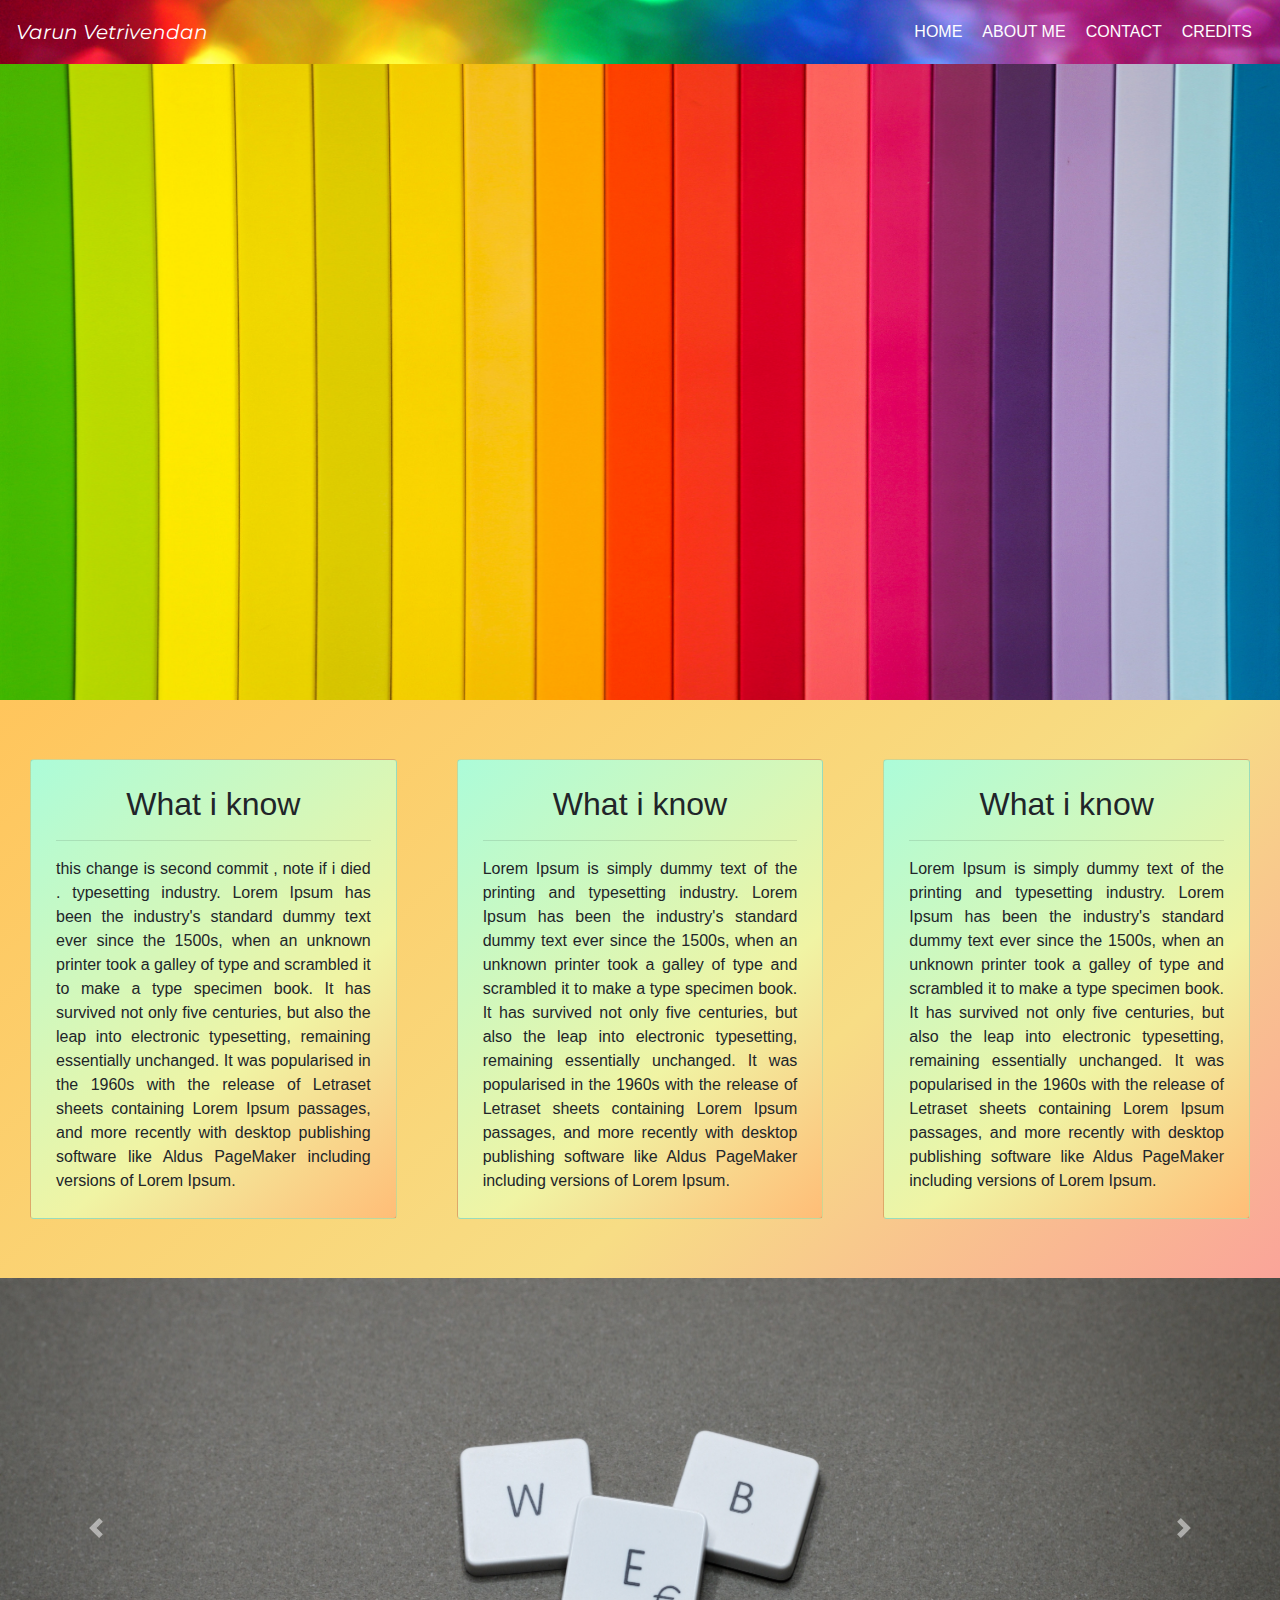
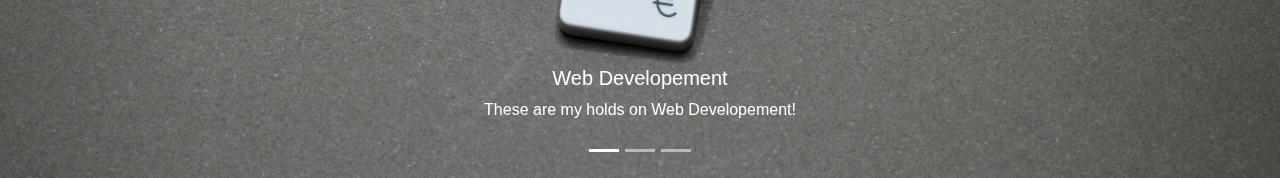
==== html/mainpage.html @ a02e4caa "changed layout what i know" ====
<!DOCTYPE html>
<html lang="en" dir="ltr">
  <head>
    <meta charset="utf-8">
    <link rel="stylesheet" href="https://cdn.jsdelivr.net/npm/bootstrap@4.6.1/dist/css/bootstrap.min.css" integrity="sha384-zCbKRCUGaJDkqS1kPbPd7TveP5iyJE0EjAuZQTgFLD2ylzuqKfdKlfG/eSrtxUkn" crossorigin="anonymous">
    <link rel="preconnect" href="https://fonts.googleapis.com">
    <link rel="preconnect" href="https://fonts.gstatic.com" crossorigin>
    <link href="https://fonts.googleapis.com/css2?family=Montserrat:ital,wght@0,900;1,700&family=Playfair+Display+SC:ital,wght@0,400;0,700;1,400&family=Playfair+Display:ital,wght@0,400;1,400;1,500&display=swap" rel="stylesheet">
    <link rel="stylesheet" href="..\css\maincss.css">
    <link rel="stylesheet" href="https://maxcdn.bootstrapcdn.com/bootstrap/4.0.0/css/bootstrap.min.css" integrity="sha384-Gn5384xqQ1aoWXA+058RXPxPg6fy4IWvTNh0E263XmFcJlSAwiGgFAW/dAiS6JXm" crossorigin="anonymous">

    <script src="https://code.jquery.com/jquery-3.2.1.slim.min.js" integrity="sha384-KJ3o2DKtIkvYIK3UENzmM7KCkRr/rE9/Qpg6aAZGJwFDMVNA/GpGFF93hXpG5KkN" crossorigin="anonymous"></script>
    <script src="https://cdnjs.cloudflare.com/ajax/libs/popper.js/1.12.9/umd/popper.min.js" integrity="sha384-ApNbgh9B+Y1QKtv3Rn7W3mgPxhU9K/ScQsAP7hUibX39j7fakFPskvXusvfa0b4Q" crossorigin="anonymous"></script>
    <script src="https://maxcdn.bootstrapcdn.com/bootstrap/4.0.0/js/bootstrap.min.js" integrity="sha384-JZR6Spejh4U02d8jOt6vLEHfe/JQGiRRSQQxSfFWpi1MquVdAyjUar5+76PVCmYl" crossorigin="anonymous"></script>


    <title>Varun :)</title>
  </head>
  <body>
  <!--<img class='img1' src='C:/Users/VARUN/Desktop/webdev/Portfolio/images/pexels-james-wheeler-417074.jpg' /> -->
    <nav class='navbar navbar-expand-lg navbar-dark bg-light fixed-top'>
      <a class="navbar-brand" href="#">Varun Vetrivendan</a>
      <ul class='navbar-nav ml-auto'>

        <li class='nav-item '><a  href="#" class=' barlink'>HOME</a></li>
        <li class='nav-item'><a  href="#" class=' barlink' >ABOUT ME<a/></li>
        <li class='nav-item'><a  href="#" class=' barlink'>CONTACT</a> </li>
        <li class='nav-item'><a  href="#" class=' barlink'>CREDITS</a> </li>
      </ul>
    </nav>
   <div >
     <img class='maintop' src='..\images\pexels-magda-ehlers-1279813.jpg' />
   </div>
  <div class='container-fluid ik'>


   <div class='row'>
     <div class='col-lg-4 col-md-2'>
       <div class="card">

         <div class="card-body">
            <h2 class="card-title">What i know</h2>
            <hr class='textbox'/>
            <p class="card-text">
            this change is second commit , note if i died . typesetting industry. Lorem Ipsum has been the industry's standard dummy text ever since the 1500s, when an unknown printer took a galley of type and scrambled it to make a type specimen book. It has survived not only five centuries, but also the leap into electronic typesetting, remaining essentially unchanged. It was popularised in the 1960s with the release of Letraset sheets containing Lorem Ipsum passages, and more recently with desktop publishing software like Aldus PageMaker including versions of Lorem Ipsum.      </p>
         </div>
       </div>
     </div>


    <div class='col-lg-4 col-md-2'>
      <div class="card">

        <div class="card-body">
           <h2 class="card-title">What i know</h2>
           <hr class='textbox' />
           <p class="card-text">
           Lorem Ipsum is simply dummy text of the printing and typesetting industry. Lorem Ipsum has been the industry's standard dummy text ever since the 1500s, when an unknown printer took a galley of type and scrambled it to make a type specimen book. It has survived not only five centuries, but also the leap into electronic typesetting, remaining essentially unchanged. It was popularised in the 1960s with the release of Letraset sheets containing Lorem Ipsum passages, and more recently with desktop publishing software like Aldus PageMaker including versions of Lorem Ipsum.      </p>
        </div>
      </div>
    </div>

    <div class='col-lg-4'>
      <div class="card">

        <div class="card-body">
           <h2 class="card-title">What i know</h2>
           <hr class='textbox' />
           <p class="card-text">
           Lorem Ipsum is simply dummy text of the printing and typesetting industry. Lorem Ipsum has been the industry's standard dummy text ever since the 1500s, when an unknown printer took a galley of type and scrambled it to make a type specimen book. It has survived not only five centuries, but also the leap into electronic typesetting, remaining essentially unchanged. It was popularised in the 1960s with the release of Letraset sheets containing Lorem Ipsum passages, and more recently with desktop publishing software like Aldus PageMaker including versions of Lorem Ipsum.      </p>
        </div>
      </div>
    </div>
  </div>
</div>
<!----------------------------------------------------------  -->


<div id="carouselExampleIndicators" class="carousel slide " data-ride="carousel">
    <ol class="carousel-indicators">
        <li data-target="#carouselExampleIndicators" data-slide-to="0" class="active"></li>
        <li data-target="#carouselExampleIndicators" data-slide-to="1"></li>
        <li data-target="#carouselExampleIndicators" data-slide-to="2"></li>
    </ol>
    <div class="carousel-inner carsl">
        <div class="carousel-item active">
            <img class="d-block w-100" src="..\images\web1.jpg" alt="First slide">
            <div class="carousel-caption d-none d-md-block">
                <h5>Web Developement</h5>
                <p>These are my holds on Web Developement!</p>
            </div>
        </div>
        <div class="carousel-item">
            <img class="d-block w-100" src="..\images\bacl3.jpg" alt="Second slide">
        </div>
        <div class="carousel-item">
            <img class="d-block w-100" src="https://placeimg.com/1080/500/nature" alt="Third slide">
        </div>

    </div>
    <a class="carousel-control-prev" href="#carouselExampleIndicators" role="button" data-slide="prev">
        <span class="carousel-control-prev-icon" aria-hidden="true"></span>
        <span class="sr-only">Previous</span>
    </a>
    <a class="carousel-control-next" href="#carouselExampleIndicators" role="button" data-slide="next">
        <span class="carousel-control-next-icon" aria-hidden="true"></span>
        <span class="sr-only">Next</span>
    </a>
</div>
  </body>
</html>
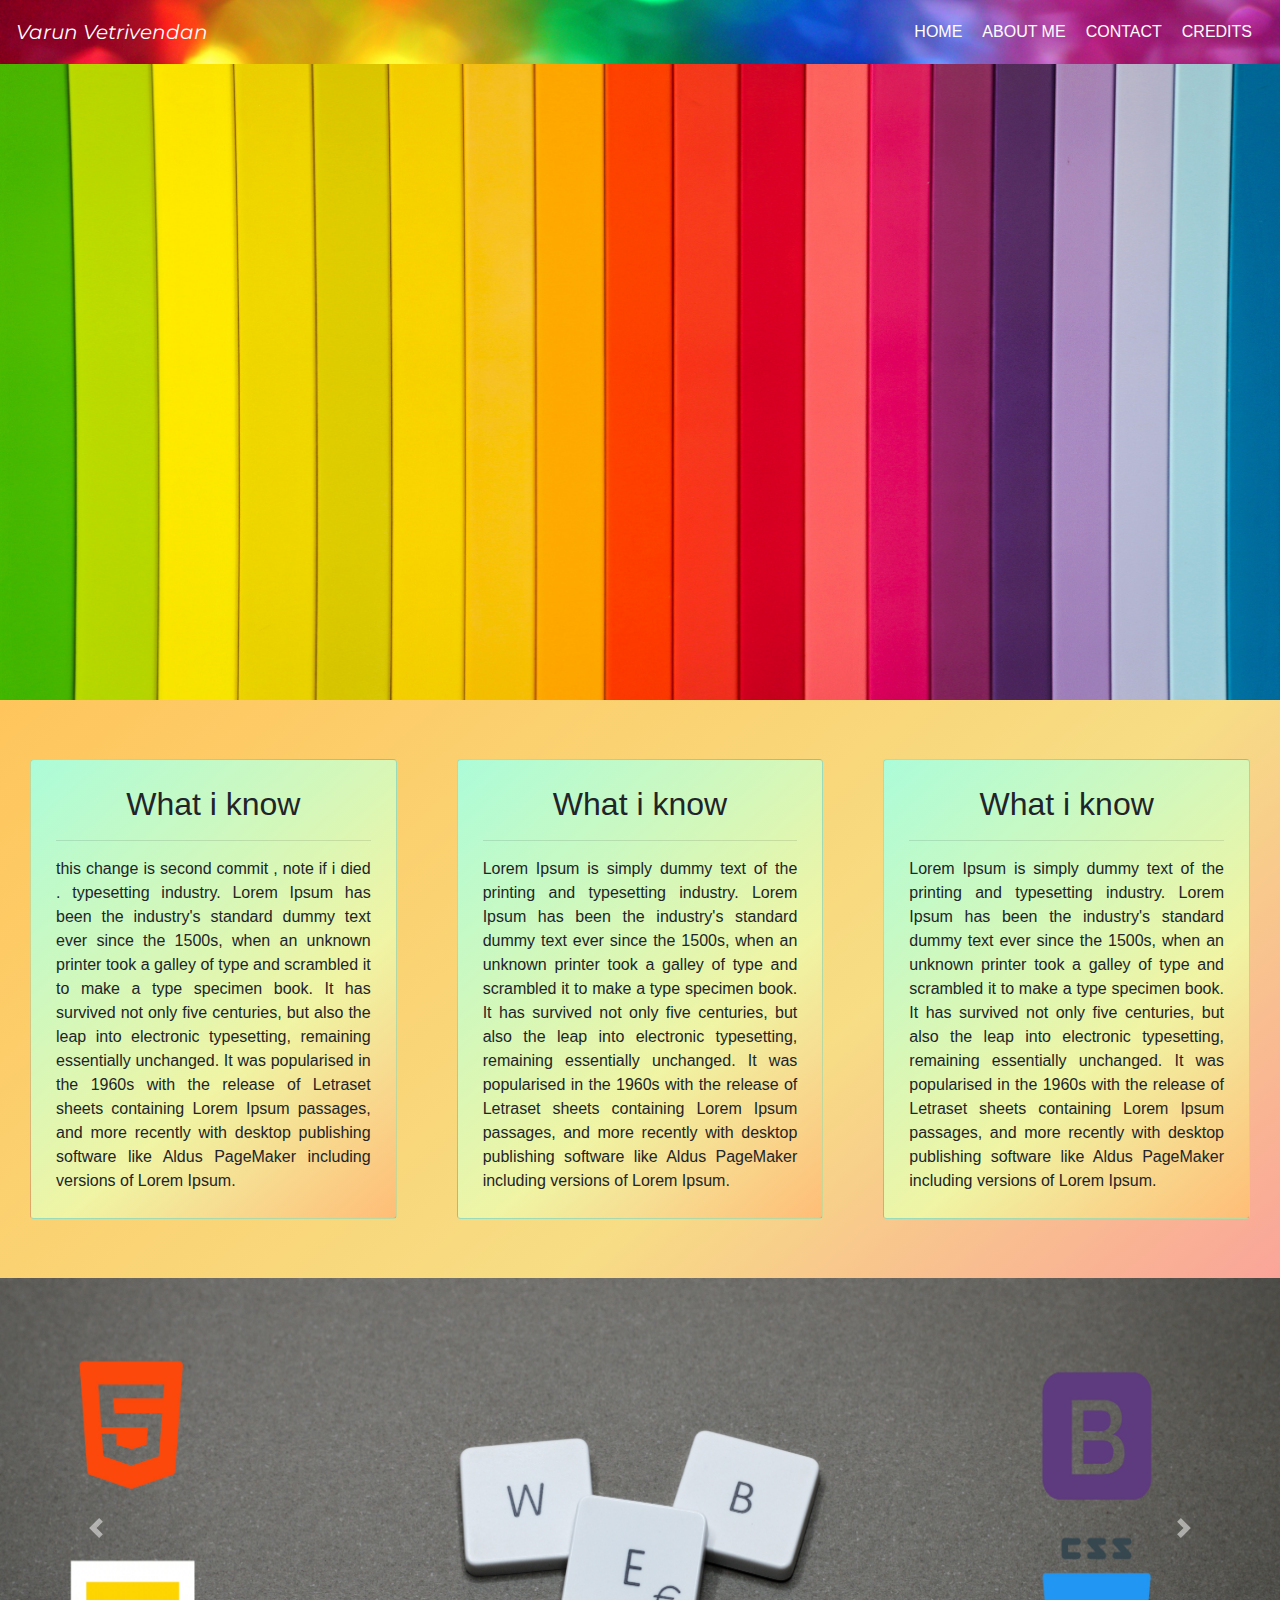
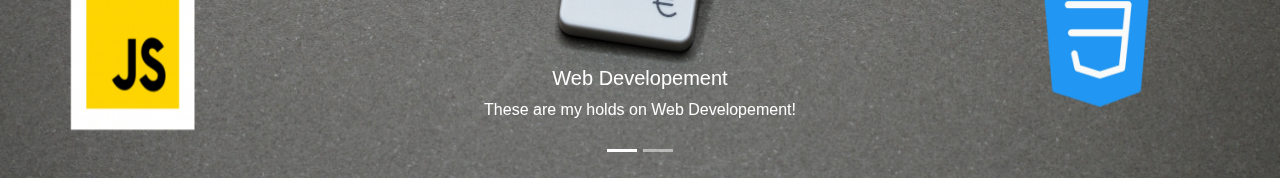
==== commit a36079fb: "Updating old file for continuation nothin else" ====
--- a/html/mainpage.html
+++ b/html/mainpage.html
@@ -35,7 +35,7 @@
 
 
    <div class='row'>
-     <div class='col-lg-4 col-md-2'>
+     <div class='col-lg-4 col-md-6'>
        <div class="card">
 
          <div class="card-body">
@@ -48,7 +48,7 @@
      </div>
 
 
-    <div class='col-lg-4 col-md-2'>
+    <div class='col-lg-4 col-md-6'>
       <div class="card">
 
         <div class="card-body">
@@ -80,7 +80,7 @@
     <ol class="carousel-indicators">
         <li data-target="#carouselExampleIndicators" data-slide-to="0" class="active"></li>
         <li data-target="#carouselExampleIndicators" data-slide-to="1"></li>
-        <li data-target="#carouselExampleIndicators" data-slide-to="2"></li>
+
     </ol>
     <div class="carousel-inner carsl">
         <div class="carousel-item active">
@@ -91,10 +91,7 @@
             </div>
         </div>
         <div class="carousel-item">
-            <img class="d-block w-100" src="..\images\bacl3.jpg" alt="Second slide">
-        </div>
-        <div class="carousel-item">
-            <img class="d-block w-100" src="https://placeimg.com/1080/500/nature" alt="Third slide">
+            <img class="d-block w-100" src="..\images\lan.jpg.png" alt="Second slide">
         </div>
 
     </div>
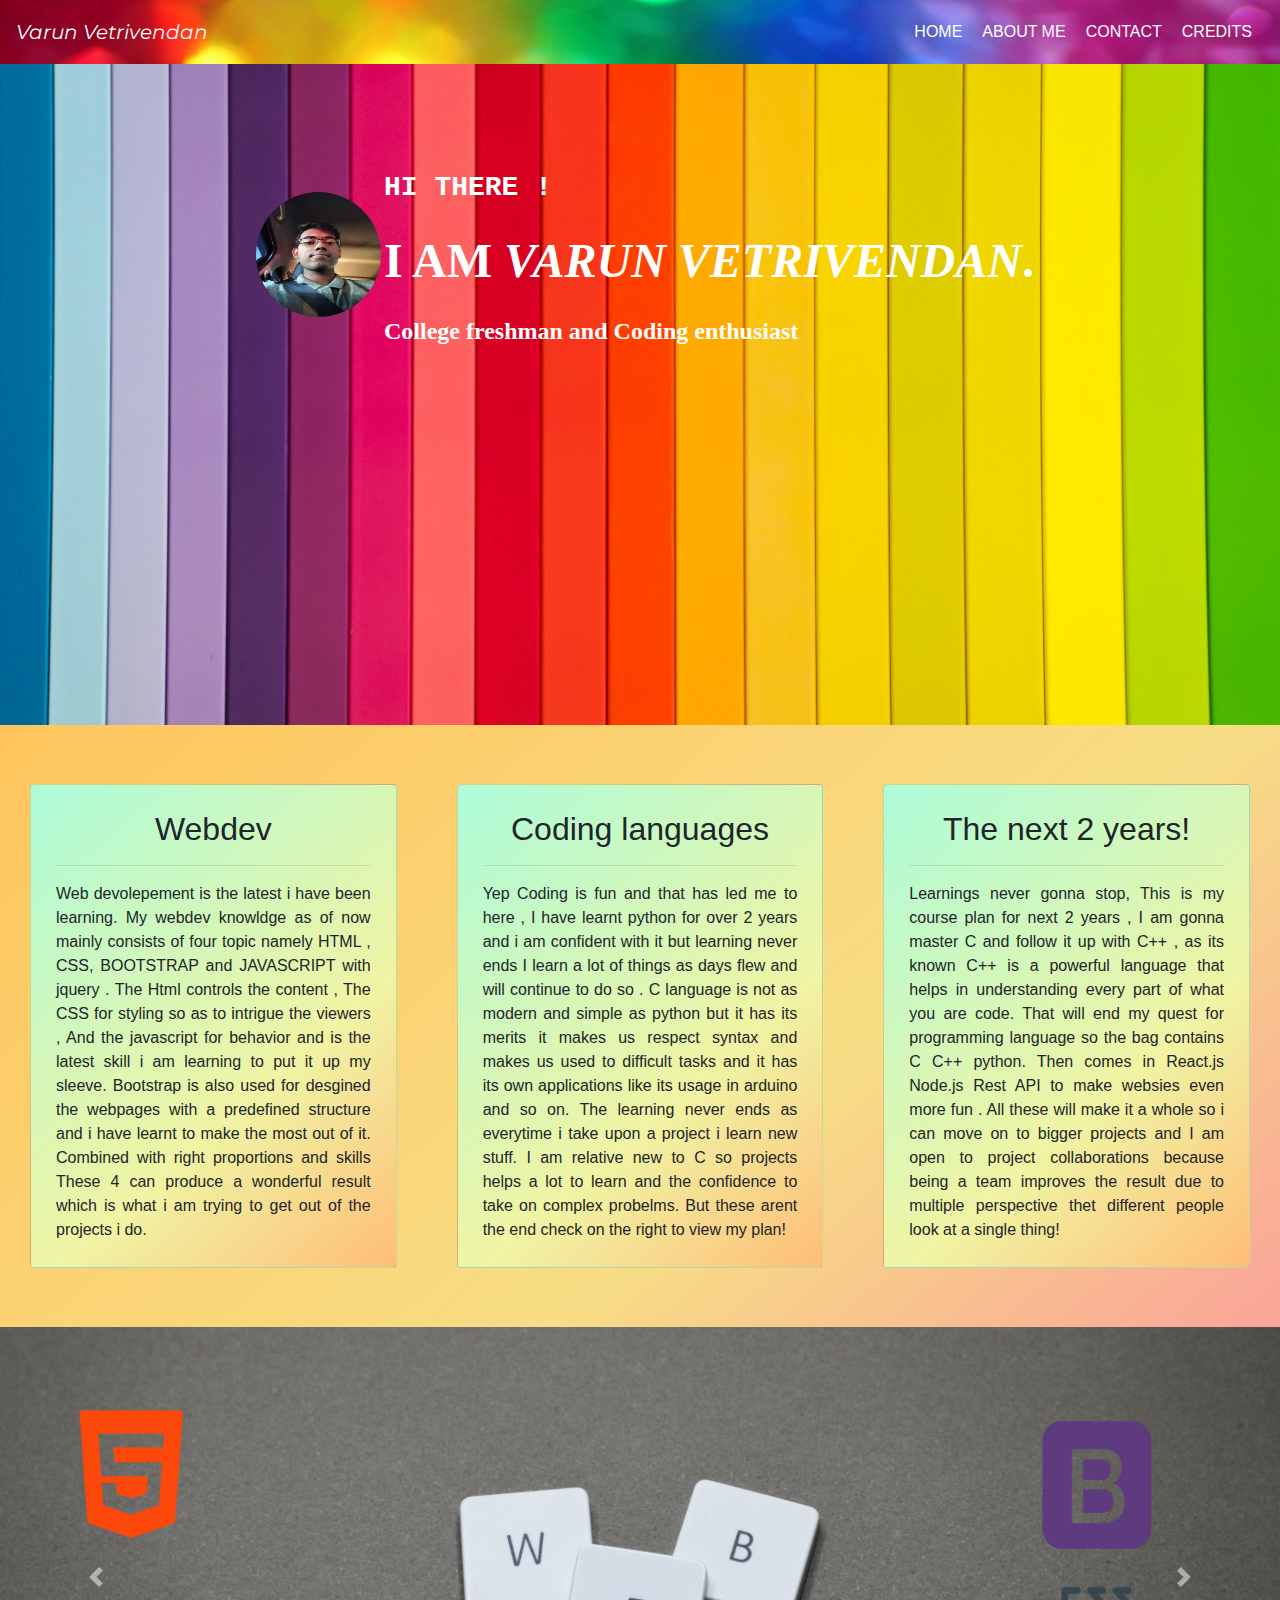
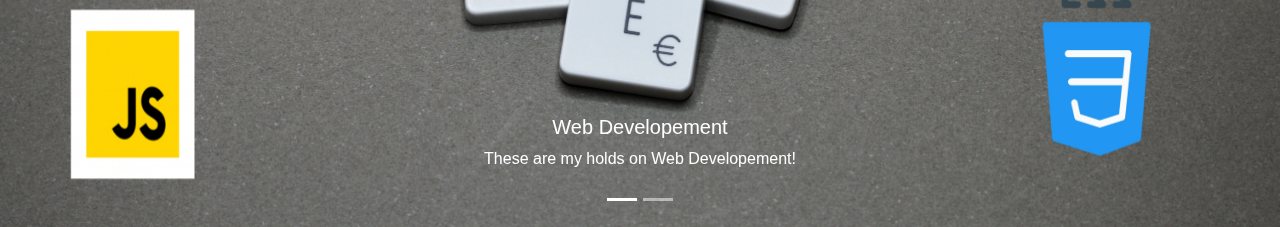
==== commit 552ffbb9: "update" ====
--- a/html/mainpage.html
+++ b/html/mainpage.html
@@ -1,108 +1,134 @@
 <!DOCTYPE html>
 <html lang="en" dir="ltr">
-  <head>
-    <meta charset="utf-8">
-    <link rel="stylesheet" href="https://cdn.jsdelivr.net/npm/bootstrap@4.6.1/dist/css/bootstrap.min.css" integrity="sha384-zCbKRCUGaJDkqS1kPbPd7TveP5iyJE0EjAuZQTgFLD2ylzuqKfdKlfG/eSrtxUkn" crossorigin="anonymous">
-    <link rel="preconnect" href="https://fonts.googleapis.com">
-    <link rel="preconnect" href="https://fonts.gstatic.com" crossorigin>
-    <link href="https://fonts.googleapis.com/css2?family=Montserrat:ital,wght@0,900;1,700&family=Playfair+Display+SC:ital,wght@0,400;0,700;1,400&family=Playfair+Display:ital,wght@0,400;1,400;1,500&display=swap" rel="stylesheet">
-    <link rel="stylesheet" href="..\css\maincss.css">
-    <link rel="stylesheet" href="https://maxcdn.bootstrapcdn.com/bootstrap/4.0.0/css/bootstrap.min.css" integrity="sha384-Gn5384xqQ1aoWXA+058RXPxPg6fy4IWvTNh0E263XmFcJlSAwiGgFAW/dAiS6JXm" crossorigin="anonymous">
 
-    <script src="https://code.jquery.com/jquery-3.2.1.slim.min.js" integrity="sha384-KJ3o2DKtIkvYIK3UENzmM7KCkRr/rE9/Qpg6aAZGJwFDMVNA/GpGFF93hXpG5KkN" crossorigin="anonymous"></script>
-    <script src="https://cdnjs.cloudflare.com/ajax/libs/popper.js/1.12.9/umd/popper.min.js" integrity="sha384-ApNbgh9B+Y1QKtv3Rn7W3mgPxhU9K/ScQsAP7hUibX39j7fakFPskvXusvfa0b4Q" crossorigin="anonymous"></script>
-    <script src="https://maxcdn.bootstrapcdn.com/bootstrap/4.0.0/js/bootstrap.min.js" integrity="sha384-JZR6Spejh4U02d8jOt6vLEHfe/JQGiRRSQQxSfFWpi1MquVdAyjUar5+76PVCmYl" crossorigin="anonymous"></script>
+<head>
+  <meta charset="utf-8">
+  <link rel="stylesheet" href="https://cdn.jsdelivr.net/npm/bootstrap@4.6.1/dist/css/bootstrap.min.css" integrity="sha384-zCbKRCUGaJDkqS1kPbPd7TveP5iyJE0EjAuZQTgFLD2ylzuqKfdKlfG/eSrtxUkn" crossorigin="anonymous">
+  <link rel="preconnect" href="https://fonts.googleapis.com">
+  <link rel="preconnect" href="https://fonts.gstatic.com" crossorigin>
+  <link href="https://fonts.googleapis.com/css2?family=Montserrat:ital,wght@0,900;1,700&family=Playfair+Display+SC:ital,wght@0,400;0,700;1,400&family=Playfair+Display:ital,wght@0,400;1,400;1,500&display=swap" rel="stylesheet">
+  <link rel="stylesheet" href="..\css\maincss.css">
+  <link rel="stylesheet" href="https://maxcdn.bootstrapcdn.com/bootstrap/4.0.0/css/bootstrap.min.css" integrity="sha384-Gn5384xqQ1aoWXA+058RXPxPg6fy4IWvTNh0E263XmFcJlSAwiGgFAW/dAiS6JXm" crossorigin="anonymous">
+
+  <script src="https://code.jquery.com/jquery-3.2.1.slim.min.js" integrity="sha384-KJ3o2DKtIkvYIK3UENzmM7KCkRr/rE9/Qpg6aAZGJwFDMVNA/GpGFF93hXpG5KkN" crossorigin="anonymous"></script>
+  <script src="https://cdnjs.cloudflare.com/ajax/libs/popper.js/1.12.9/umd/popper.min.js" integrity="sha384-ApNbgh9B+Y1QKtv3Rn7W3mgPxhU9K/ScQsAP7hUibX39j7fakFPskvXusvfa0b4Q" crossorigin="anonymous"></script>
+  <script src="https://maxcdn.bootstrapcdn.com/bootstrap/4.0.0/js/bootstrap.min.js" integrity="sha384-JZR6Spejh4U02d8jOt6vLEHfe/JQGiRRSQQxSfFWpi1MquVdAyjUar5+76PVCmYl" crossorigin="anonymous"></script>
 
 
-    <title>Varun :)</title>
-  </head>
-  <body>
+  <title>Varun :)</title>
+</head>
+
+<body>
   <!--<img class='img1' src='C:/Users/VARUN/Desktop/webdev/Portfolio/images/pexels-james-wheeler-417074.jpg' /> -->
-    <nav class='navbar navbar-expand-lg navbar-dark bg-light fixed-top'>
-      <a class="navbar-brand" href="#">Varun Vetrivendan</a>
-      <ul class='navbar-nav ml-auto'>
+  <nav class='navbar navbar-expand-lg navbar-dark bg-light fixed-top'>
+    <a class="navbar-brand" href="#">Varun Vetrivendan</a>
+    <ul class='navbar-nav ml-auto'>
 
-        <li class='nav-item '><a  href="#" class=' barlink'>HOME</a></li>
-        <li class='nav-item'><a  href="#" class=' barlink' >ABOUT ME<a/></li>
-        <li class='nav-item'><a  href="#" class=' barlink'>CONTACT</a> </li>
-        <li class='nav-item'><a  href="#" class=' barlink'>CREDITS</a> </li>
-      </ul>
-    </nav>
-   <div >
-     <img class='maintop' src='..\images\pexels-magda-ehlers-1279813.jpg' />
-   </div>
-  <div class='container-fluid ik'>
+      <li class='nav-item '><a href="#maintop" class=' barlink'>HOME</a></li>
+      <li class='nav-item'><a href="#abtmeid" class=' barlink'>ABOUT ME<a /></li>
+      <li class='nav-item'><a href="#" class=' barlink'>CONTACT</a> </li>
+      <li class='nav-item'><a href="#" class=' barlink'>CREDITS</a> </li>
+    </ul>
+  </nav>
+  <div class='maintop' id='maintop'>
+    <div class='profilediv'>
+      <img class='profilepic' src='..\images\myself.jpg' />
+      <p class='profiletext1'>HI THERE !</p>
+
+      <p class='profiletext'>I AM <em>VARUN VETRIVENDAN</em>.</p>
+      <br />
+      <p class='profiletext3'>College freshman and Coding enthusiast</p>
+    </div>
+
+  </div>
+
+  <div class='container-fluid ik' id='abtmeid'>
 
 
-   <div class='row'>
-     <div class='col-lg-4 col-md-6'>
-       <div class="card">
+    <div class='row'>
+      <div class='col-lg-4 col-md-6'>
+        <div class="card">
 
-         <div class="card-body">
-            <h2 class="card-title">What i know</h2>
-            <hr class='textbox'/>
+          <div class="card-body">
+            <h2 class="card-title">Webdev</h2>
+            <hr class='textbox' />
             <p class="card-text">
-            this change is second commit , note if i died . typesetting industry. Lorem Ipsum has been the industry's standard dummy text ever since the 1500s, when an unknown printer took a galley of type and scrambled it to make a type specimen book. It has survived not only five centuries, but also the leap into electronic typesetting, remaining essentially unchanged. It was popularised in the 1960s with the release of Letraset sheets containing Lorem Ipsum passages, and more recently with desktop publishing software like Aldus PageMaker including versions of Lorem Ipsum.      </p>
-         </div>
-       </div>
-     </div>
+              Web devolepement is the latest i have been learning. My webdev knowldge as of now mainly consists of four topic namely
+              HTML , CSS, BOOTSTRAP and JAVASCRIPT with jquery . The Html controls the content , The CSS for styling so as to intrigue the viewers ,
+              And the javascript for behavior and is the latest skill i am learning to put it up my sleeve. Bootstrap is also used for desgined the
+              webpages with a predefined structure and i have learnt to make the most out of it. Combined with right proportions and skills These
+              4 can produce a wonderful result which is what i am trying to get out of the projects i do.
+            </p>
+          </div>
+        </div>
+      </div>
 
 
-    <div class='col-lg-4 col-md-6'>
-      <div class="card">
+      <div class='col-lg-4 col-md-6'>
+        <div class="card">
 
-        <div class="card-body">
-           <h2 class="card-title">What i know</h2>
-           <hr class='textbox' />
-           <p class="card-text">
-           Lorem Ipsum is simply dummy text of the printing and typesetting industry. Lorem Ipsum has been the industry's standard dummy text ever since the 1500s, when an unknown printer took a galley of type and scrambled it to make a type specimen book. It has survived not only five centuries, but also the leap into electronic typesetting, remaining essentially unchanged. It was popularised in the 1960s with the release of Letraset sheets containing Lorem Ipsum passages, and more recently with desktop publishing software like Aldus PageMaker including versions of Lorem Ipsum.      </p>
+          <div class="card-body">
+            <h2 class="card-title">Coding languages</h2>
+            <hr class='textbox' />
+            <p class="card-text">
+
+              Yep Coding is fun and that has led me to here , I have learnt python for over 2 years and i am confident with it but learning never ends
+              I learn a lot of things as days flew and will continue to do so . C language is not as modern and simple as python but it has its merits
+              it makes us respect syntax and makes us used to difficult tasks and it has its own applications like its usage in arduino and so on.
+              The learning never ends as everytime i take upon a project i learn new stuff. I am relative new to C so projects helps a lot to learn
+              and the confidence to take on complex probelms. But these arent the end check on the right to view my plan! </p>
+          </div>
         </div>
       </div>
-    </div>
 
-    <div class='col-lg-4'>
-      <div class="card">
+      <div class='col-lg-4'>
+        <div class="card">
 
-        <div class="card-body">
-           <h2 class="card-title">What i know</h2>
-           <hr class='textbox' />
-           <p class="card-text">
-           Lorem Ipsum is simply dummy text of the printing and typesetting industry. Lorem Ipsum has been the industry's standard dummy text ever since the 1500s, when an unknown printer took a galley of type and scrambled it to make a type specimen book. It has survived not only five centuries, but also the leap into electronic typesetting, remaining essentially unchanged. It was popularised in the 1960s with the release of Letraset sheets containing Lorem Ipsum passages, and more recently with desktop publishing software like Aldus PageMaker including versions of Lorem Ipsum.      </p>
+          <div class="card-body">
+            <h2 class="card-title">The next 2 years!</h2>
+            <hr class='textbox' />
+            <p class="card-text">
+              Learnings never gonna stop, This is my course plan for next 2 years , I am gonna master C and follow it up with C++ , as its known C++ is a
+              powerful language that helps in understanding every part of what you are code. That will end my quest for programming language so the
+              bag contains C C++ python. Then comes in React.js Node.js Rest API to make websies even more fun . All these will make it a whole so
+              i can move on to bigger projects and I am open to project collaborations
+              because being a team improves the result due to multiple perspective thet different people look at a single thing! </p>
+          </div>
         </div>
       </div>
     </div>
   </div>
-</div>
-<!----------------------------------------------------------  -->
+  <!----------------------------------------------------------  -->
 
 
-<div id="carouselExampleIndicators" class="carousel slide " data-ride="carousel">
+  <div id="carouselExampleIndicators" class="carousel slide " data-ride="carousel">
     <ol class="carousel-indicators">
-        <li data-target="#carouselExampleIndicators" data-slide-to="0" class="active"></li>
-        <li data-target="#carouselExampleIndicators" data-slide-to="1"></li>
+      <li data-target="#carouselExampleIndicators" data-slide-to="0" class="active"></li>
+      <li data-target="#carouselExampleIndicators" data-slide-to="1"></li>
 
     </ol>
     <div class="carousel-inner carsl">
-        <div class="carousel-item active">
-            <img class="d-block w-100" src="..\images\web1.jpg" alt="First slide">
-            <div class="carousel-caption d-none d-md-block">
-                <h5>Web Developement</h5>
-                <p>These are my holds on Web Developement!</p>
-            </div>
+      <div class="carousel-item active">
+        <img class="d-block w-100" src="..\images\web1.jpg" alt="First slide">
+        <div class="carousel-caption d-none d-md-block">
+          <h5>Web Developement</h5>
+          <p>These are my holds on Web Developement!</p>
         </div>
-        <div class="carousel-item">
-            <img class="d-block w-100" src="..\images\lan.jpg.png" alt="Second slide">
-        </div>
+      </div>
+      <div class="carousel-item">
+        <img class="d-block w-100" src="..\images\lan.jpg.png" alt="Second slide">
+      </div>
 
     </div>
     <a class="carousel-control-prev" href="#carouselExampleIndicators" role="button" data-slide="prev">
-        <span class="carousel-control-prev-icon" aria-hidden="true"></span>
-        <span class="sr-only">Previous</span>
+      <span class="carousel-control-prev-icon" aria-hidden="true"></span>
+      <span class="sr-only">Previous</span>
     </a>
     <a class="carousel-control-next" href="#carouselExampleIndicators" role="button" data-slide="next">
-        <span class="carousel-control-next-icon" aria-hidden="true"></span>
-        <span class="sr-only">Next</span>
+      <span class="carousel-control-next-icon" aria-hidden="true"></span>
+      <span class="sr-only">Next</span>
     </a>
-</div>
-  </body>
+  </div>
+</body>
+
 </html>
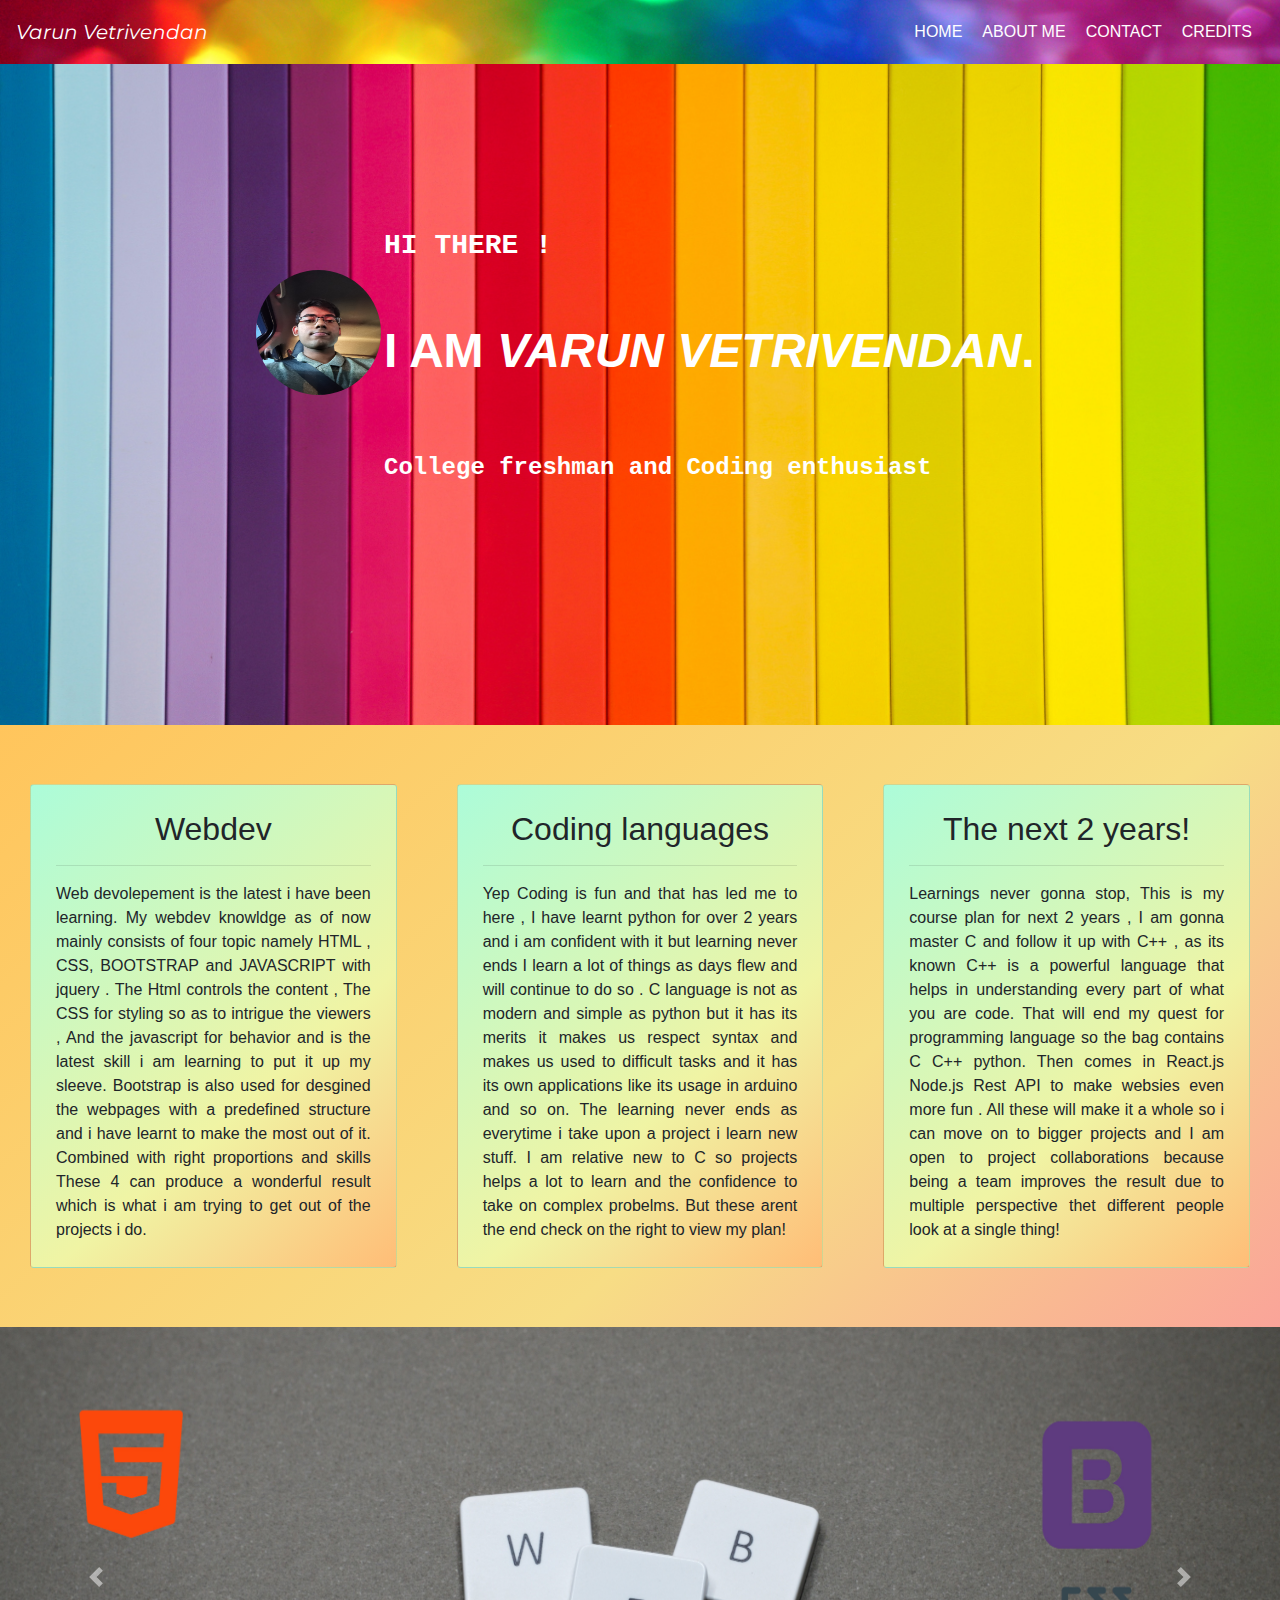
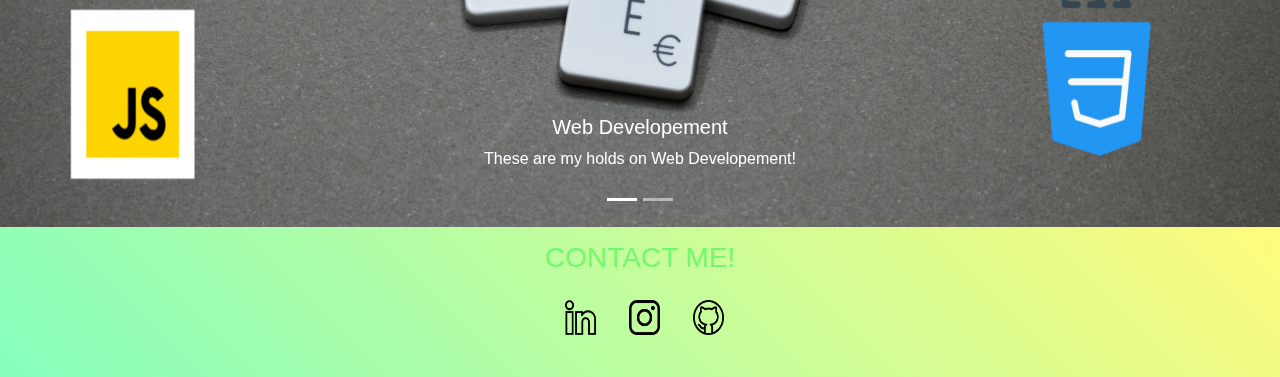
==== commit 7d7a943e: "everything except credits" ====
--- a/html/mainpage.html
+++ b/html/mainpage.html
@@ -26,7 +26,7 @@
 
       <li class='nav-item '><a href="#maintop" class=' barlink'>HOME</a></li>
       <li class='nav-item'><a href="#abtmeid" class=' barlink'>ABOUT ME<a /></li>
-      <li class='nav-item'><a href="#" class=' barlink'>CONTACT</a> </li>
+      <li class='nav-item'><a href="#Contactmeh" class=' barlink'>CONTACT</a> </li>
       <li class='nav-item'><a href="#" class=' barlink'>CREDITS</a> </li>
     </ul>
   </nav>
@@ -129,6 +129,18 @@
       <span class="sr-only">Next</span>
     </a>
   </div>
+  <footer>
+    <div class='contact' id='Contactmeh'>
+           <p id='Cont'>CONTACT ME!</p>
+           <a href="www.linkedin.com/in/varun-vetrivendan-034729221"><img class='contpic' src='..\images\linkedin.png' /></a>
+           <a href="https://www.instagram.com/invites/contact/?i=70tjoi6bjqvv&utm_content=mhxjt2w"><img class='contpic' src='..\images\instagram (1).png' /></a>
+           <a href="https://github.com/VarunCypherV"><img class='contpic' src='..\images\github.png' /></a>
+
+
+    </div>
+
+  </footer>
+
 </body>
 
 </html>
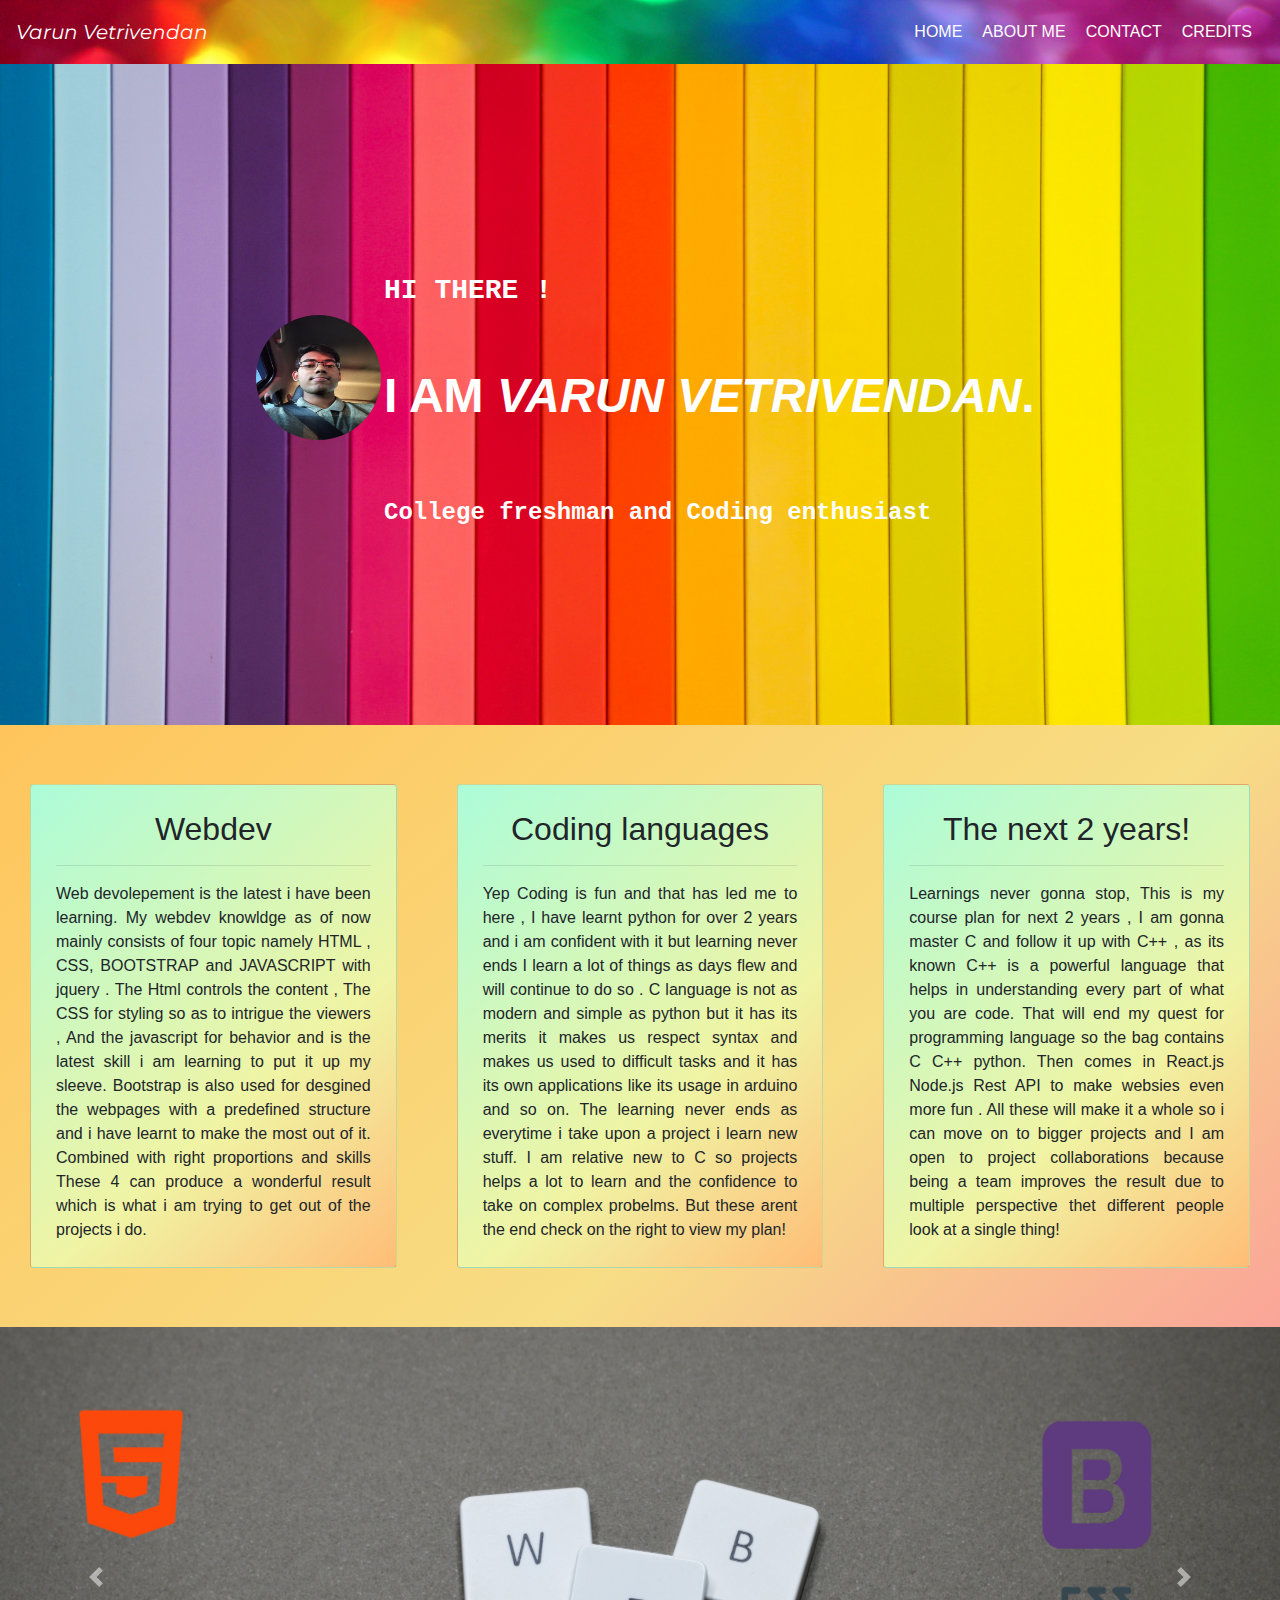
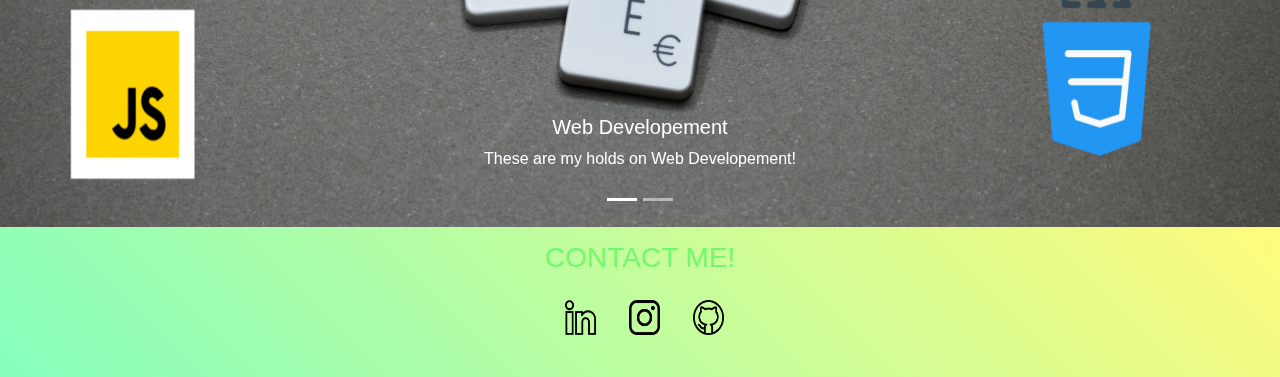
==== commit bb8d2586: "all files done including credits , website done" ====
--- a/html/mainpage.html
+++ b/html/mainpage.html
@@ -27,7 +27,7 @@
       <li class='nav-item '><a href="#maintop" class=' barlink'>HOME</a></li>
       <li class='nav-item'><a href="#abtmeid" class=' barlink'>ABOUT ME<a /></li>
       <li class='nav-item'><a href="#Contactmeh" class=' barlink'>CONTACT</a> </li>
-      <li class='nav-item'><a href="#" class=' barlink'>CREDITS</a> </li>
+      <li class='nav-item'><a href="..\html\credits.html" class=' barlink'>CREDITS</a> </li>
     </ul>
   </nav>
   <div class='maintop' id='maintop'>
